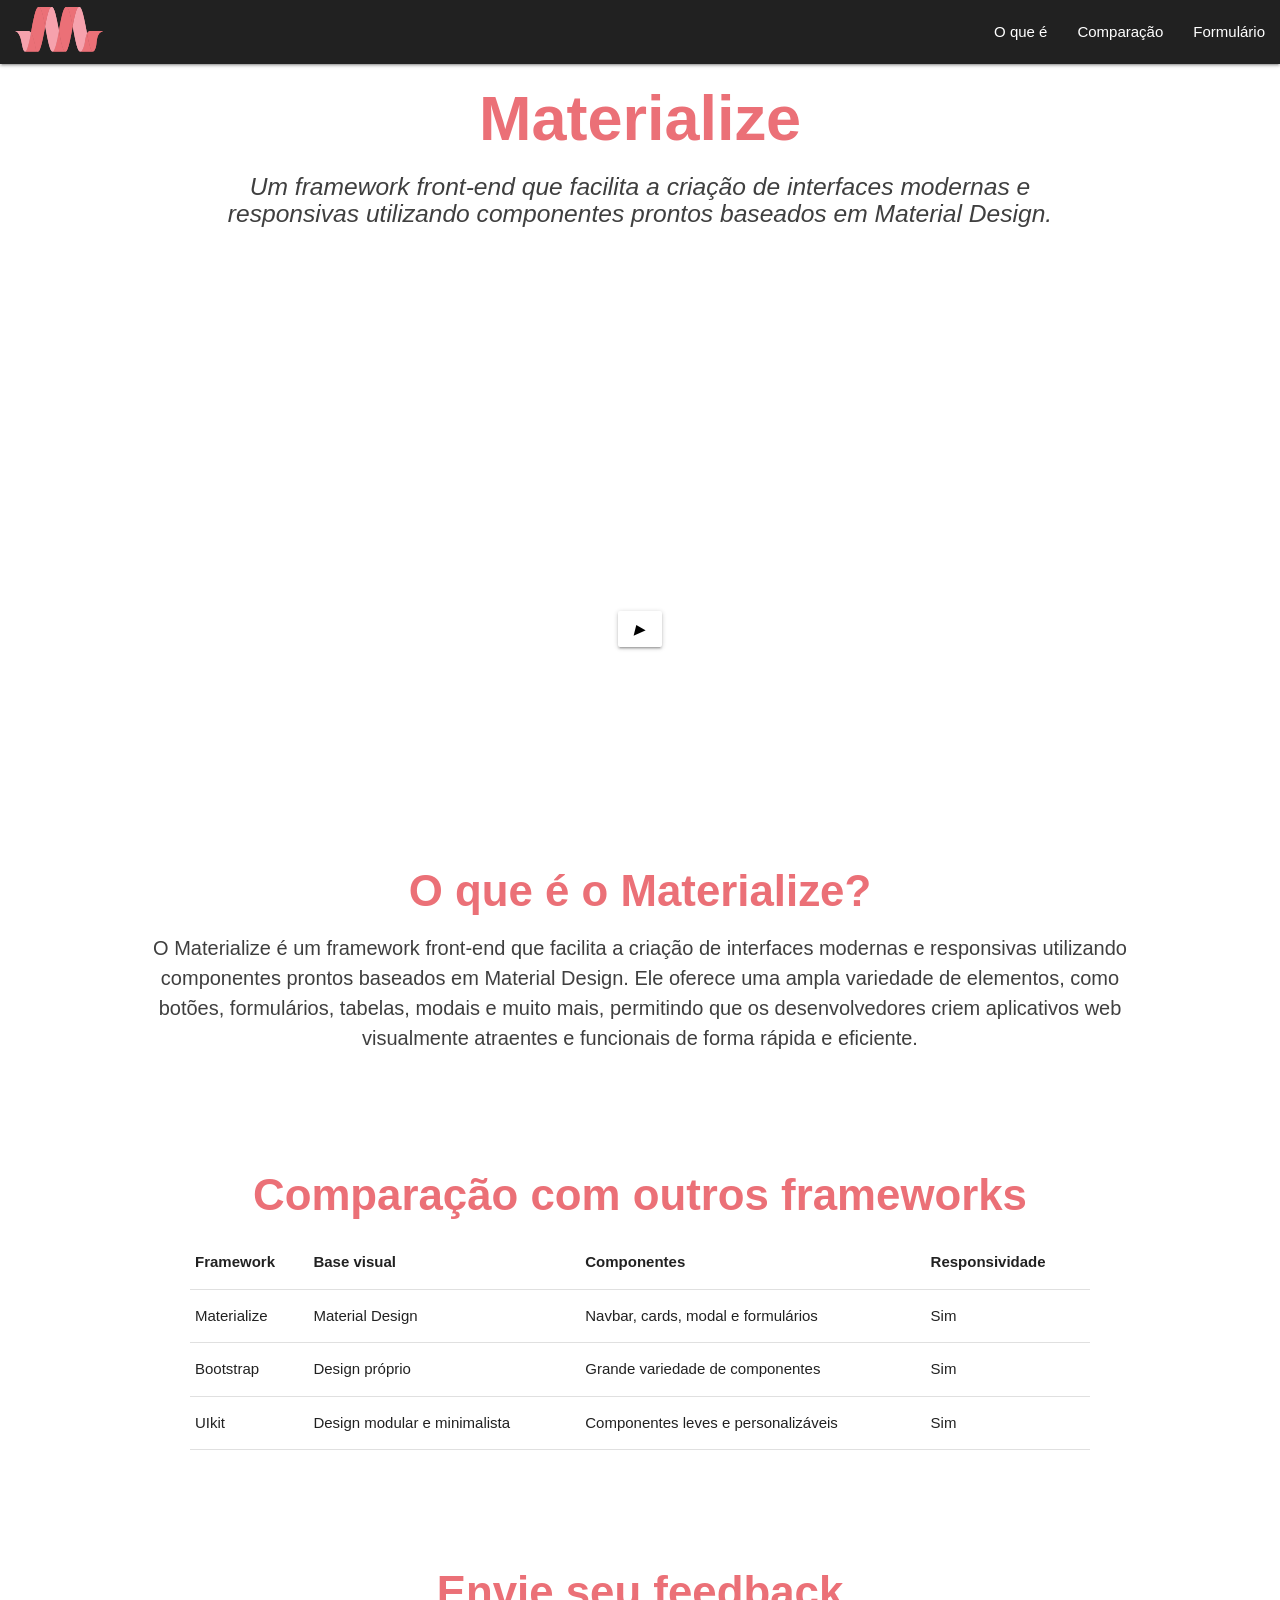
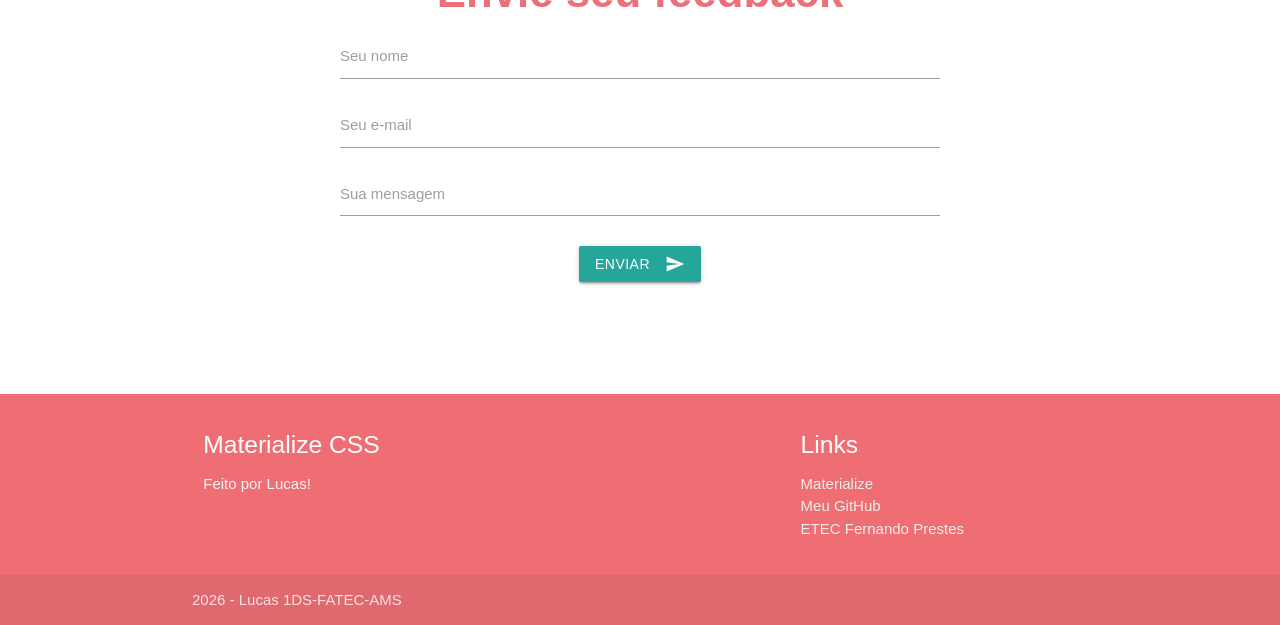
==== FrameworkResponsivo/materialize/index.html @ 22383616 "Estrutura e Materialize" ====
<!DOCTYPE html>
<html lang="pt-BR">

<head>
    <meta charset="UTF-8">
    <meta name="viewport" content="width=device-width, initial-scale=1.0">
    <link href="https://fonts.googleapis.com/icon?family=Material+Icons" rel="stylesheet">
    <!--Import materialize.css-->
    <link type="text/css" rel="stylesheet" href="css/materialize.min.css" media="screen,projection" />
    <link type="text/css" rel="stylesheet" href="css/style.css" />

    <title>Framework Responsivo - Materialize</title>
</head>

<body>


    <nav class="grey darken-4">
        <div class="nav-wrapper">
            <a href="#" class="brand-logo"><img src="assets/images/materialize_logo.svg" alt="Logo da Materialize"></a>
            <ul id="nav-mobile" class="right hide-on-med-and-down">
                <li><a href="#what">O que é</a></li>
                <li><a href="#comparison">Comparação</a></li>
                <li><a href="#forms">Formulário</a></li>
            </ul>
        </div>
    </nav>
    <h1 class="center-align titulo">Materialize </h1>
    <h5 class="center-align subtitulo">Um framework front-end que facilita a criação de interfaces modernas e
        responsivas utilizando componentes prontos baseados em Material Design.</h5>


    <div class="carousel carousel-slider center black-text" id="examples">
        <div class="carousel-fixed-item center">
            <p id="meuBotao" class="subtitulo white black-text btn">▶</p>
        </div>
        <div class="imagem-carousel carousel-item  white-text" href="#one!">
            <img src="assets/images/exemplo1.png" alt="Logo da Materialize" class="materialize-logo">
        </div>
        <div class="imagem-carousel carousel-item  white-text" href="#two!">
            <img src="assets/images/exemplo2.png" alt="Logo da Materialize" class="materialize-logo">
        </div>
        <div class="imagem-carousel carousel-item  white-text" href="#three!">
            <img src="assets/images/exemplo3.jpg" alt="Logo da Materialize" class="materialize-logo">
        </div>
        <div class="imagem-carousel carousel-item  white-text" href="#four!">
            <img src="assets/images/exemplo4.jpg" alt="Logo da Materialize" class="materialize-logo">
        </div>
    </div>


    <h3 class="center-align topico" id="what">O que é o Materialize?</h3>
    <p class="center-align texto">O Materialize é um framework front-end que facilita a criação de interfaces modernas e
        responsivas utilizando componentes prontos baseados em Material Design. Ele oferece uma ampla variedade de
        elementos, como botões, formulários, tabelas, modais e muito mais, permitindo que os desenvolvedores criem
        aplicativos web visualmente atraentes e funcionais de forma rápida e eficiente.</p>

    <br>
    <br>
    <br>
    <div class="tabela-container" id="comparison">
        <h3 class="center-align topico" id="components">
            Comparação com outros frameworks
        </h3>

        <table class="responsive-table">
            <thead>
                <tr>
                    <th>Framework</th>
                    <th>Base visual</th>
                    <th>Componentes</th>
                    <th>Responsividade</th>
                </tr>
            </thead>

            <tbody>
                <tr>
                    <td>Materialize</td>
                    <td>Material Design</td>
                    <td>Navbar, cards, modal e formulários</td>
                    <td>Sim</td>
                </tr>

                <tr>
                    <td>Bootstrap</td>
                    <td>Design próprio</td>
                    <td>Grande variedade de componentes</td>
                    <td>Sim</td>
                </tr>

                <tr>
                    <td>UIkit</td>
                    <td>Design modular e minimalista</td>
                    <td>Componentes leves e personalizáveis</td>
                    <td>Sim</td>
                </tr>
            </tbody>
        </table>
    </div>
    <br>
    <br>
    <br>

    <div class="container" id="forms">

        <h3 class="center-align topico">Envie seu feedback</h3>

        <form class="form-container">

            <div class="input-field">
                <input id="nome" type="text" class="validate">
                <label for="nome">Seu nome</label>
            </div>

            <div class="input-field">
                <input id="email" type="email" class="validate">
                <label for="email">Seu e-mail</label>
            </div>

            <div class="input-field">
                <textarea id="mensagem" class="materialize-textarea"></textarea>
                <label for="mensagem">Sua mensagem</label>
            </div>

            <div class="center-align">
                <button class="btn waves-effect waves-light modal-trigger" type="button" data-target="modal1">

                    Enviar
                    <i class="material-icons right">send</i>
                </button>
            </div>

        </form>

    </div>

    <div id="modal1" class="modal">
        <div class="modal-content">
            <h4>Mensagem enviada!</h4>
            <p>Obrigado por enviar seu feedback.</p>
        </div>

        <div class="modal-footer">
            <a href="#!" class="modal-close waves-effect btn-flat">
                Fechar
            </a>
        </div>
    </div>

    <br><br><br><br><br>

    <footer class="page-footer">
        <div class="container">
            <div class="row">
                <div class="col l6 s12">
                    <h5 class="white-text">Materialize CSS</h5>
                    <p class="grey-text text-lighten-4">Feito por Lucas!</p>
                </div>
                <div class="col l4 offset-l2 s12">
                    <h5 class="white-text">Links</h5>
                    <ul>
                        <li><a class="grey-text text-lighten-3" href="https://materializecss.com">Materialize</a></li>
                        <li><a class="grey-text text-lighten-3" href="https://github.com/wirum">Meu GitHub</a></li>
                        <li><a class="grey-text text-lighten-3" href="https://etecfernandoprestes.cps.sp.gov.br">ETEC Fernando Prestes</a></li>
                    </ul>
                </div>
            </div>
        </div>
        <div class="footer-copyright">
            <div class="container">
                2026 - Lucas 1DS-FATEC-AMS
                <a class="grey-text text-lighten-4 right" href="#!"></a>
            </div>
        </div>
    </footer>

    <script type="text/javascript" src="js/materialize.min.js"></script>
    <script type="text/javascript" src="js/script.js"></script>
</body>

</html>
---- FrameworkResponsivo/materialize/css/style.css ----
.brand-logo img {
    width: 100px;
    height: 45px;
    margin-left: 10px;
    margin-top: 7px;
}
.titulo {
    margin-top: 20px;
    font-weight: bold;
    color: #eb7077;
    margin-bottom: 20px;
}
.subtitulo {
    margin-top: 10px;
    margin:auto;
    max-width: 900px;
    font-style: italic;
    color: #3f3f3f;
    
}

.topico {
    margin-top: 50px;
    font-weight: bold;
    color: #eb7077;
}
.texto {
  font-size: 20px !important;
  max-width: 1000px;
  margin: auto;
  color: #3f3f3f;
}

.carousel {
    height: 400px !important;
    margin-top: 40px;
    margin-bottom: 200px;
}

.carousel .carousel-item {
    height: 400px !important;
}

.carousel-item img {
    width: 100%;
    height: 100%;
    object-fit: contain;
}

.tabela-container {
    max-width: 900px;
    margin: 0 auto;
}

.form-container {
    max-width: 600px;
    margin: 0 auto;
}
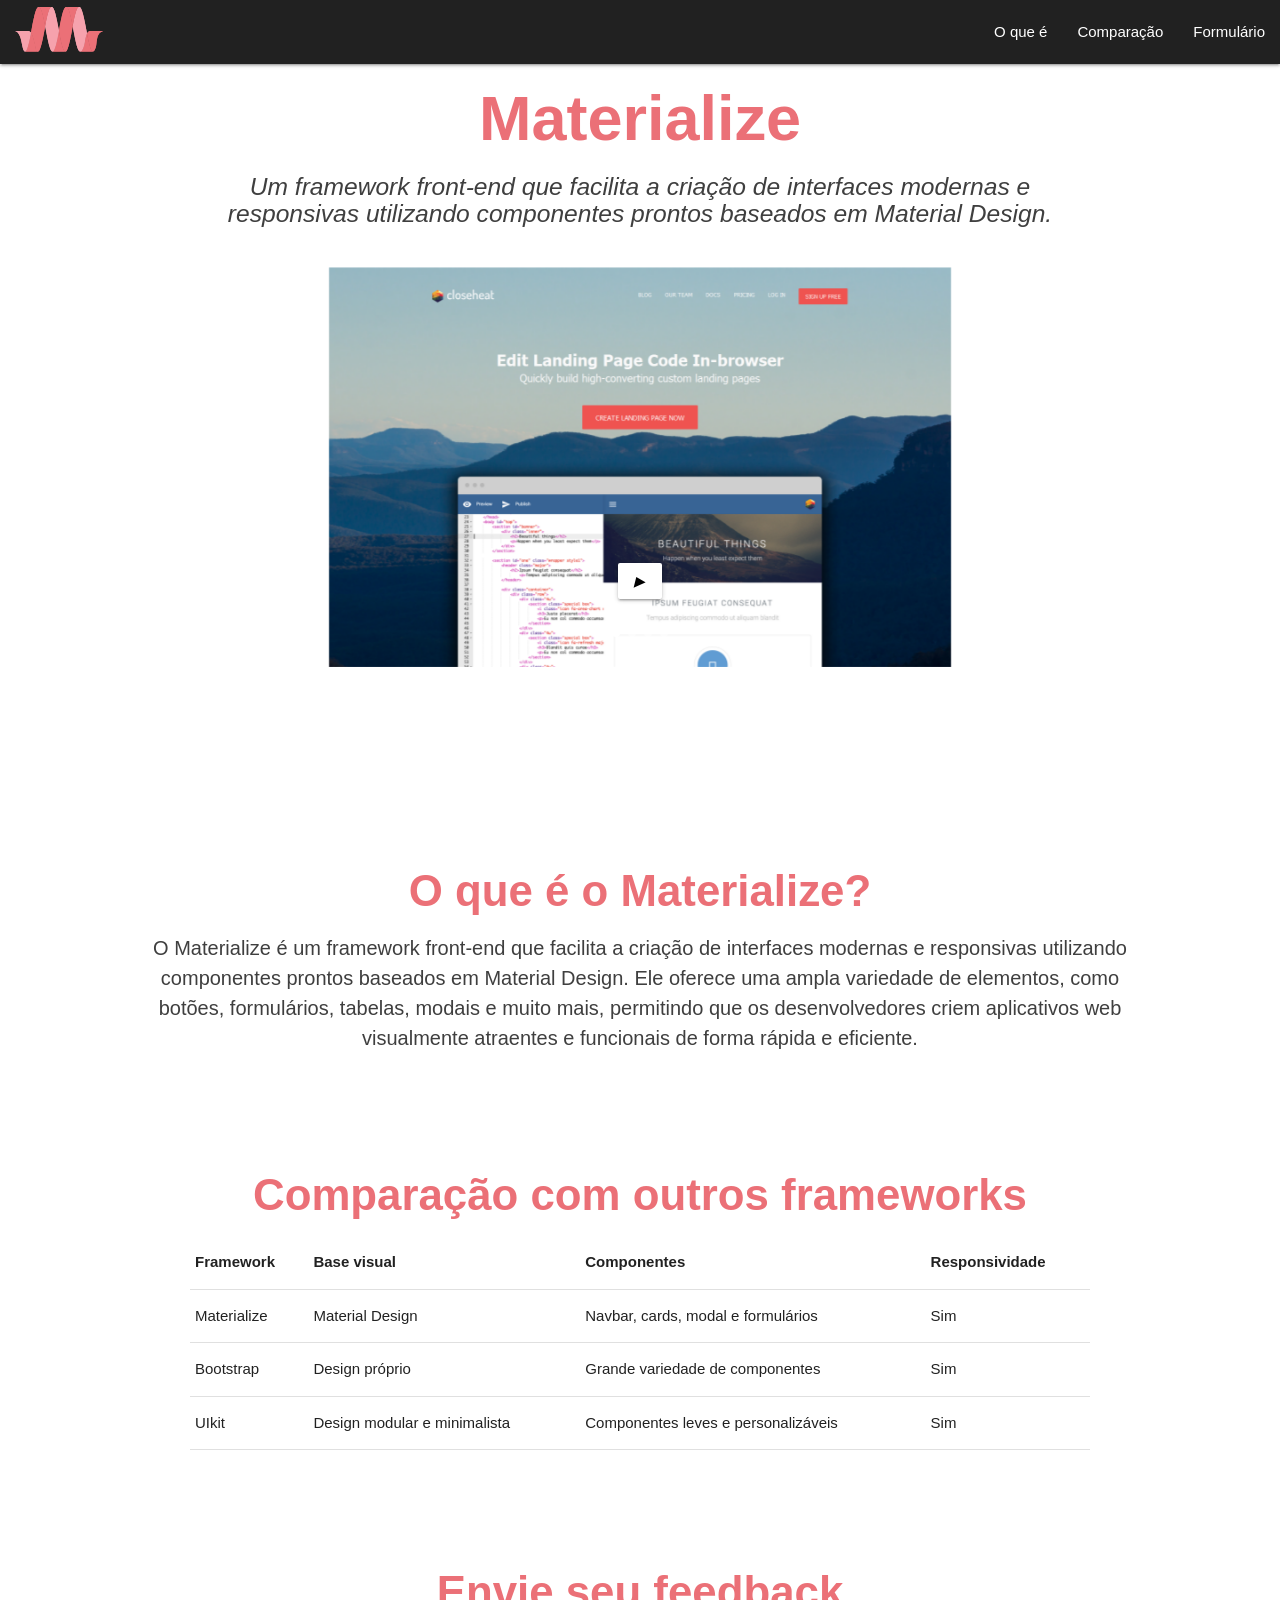
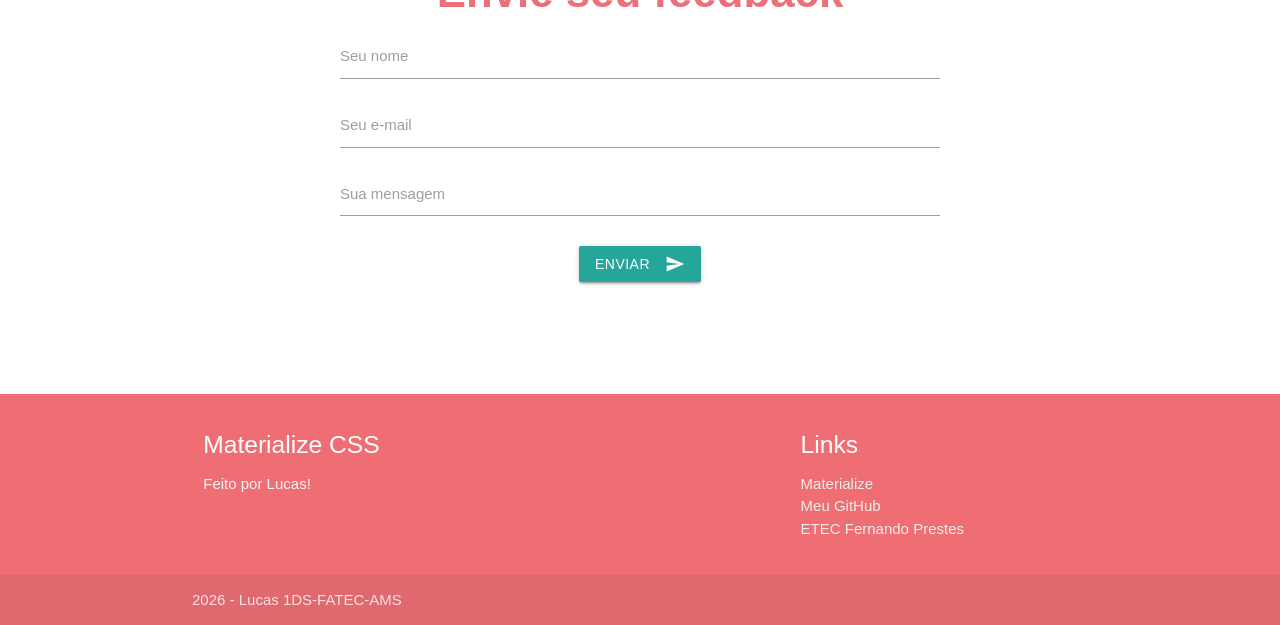
==== commit 6b70bd78: "Adicionado framework de bootstrap" ====
--- a/FrameworkResponsivo/materialize/index.html
+++ b/FrameworkResponsivo/materialize/index.html
@@ -1,181 +1,181 @@
-<!DOCTYPE html>
-<html lang="pt-BR">
-
-<head>
-    <meta charset="UTF-8">
-    <meta name="viewport" content="width=device-width, initial-scale=1.0">
-    <link href="https://fonts.googleapis.com/icon?family=Material+Icons" rel="stylesheet">
-    <!--Import materialize.css-->
-    <link type="text/css" rel="stylesheet" href="css/materialize.min.css" media="screen,projection" />
-    <link type="text/css" rel="stylesheet" href="css/style.css" />
-
-    <title>Framework Responsivo - Materialize</title>
-</head>
-
-<body>
-
-
-    <nav class="grey darken-4">
-        <div class="nav-wrapper">
-            <a href="#" class="brand-logo"><img src="assets/images/materialize_logo.svg" alt="Logo da Materialize"></a>
-            <ul id="nav-mobile" class="right hide-on-med-and-down">
-                <li><a href="#what">O que é</a></li>
-                <li><a href="#comparison">Comparação</a></li>
-                <li><a href="#forms">Formulário</a></li>
-            </ul>
-        </div>
-    </nav>
-    <h1 class="center-align titulo">Materialize </h1>
-    <h5 class="center-align subtitulo">Um framework front-end que facilita a criação de interfaces modernas e
-        responsivas utilizando componentes prontos baseados em Material Design.</h5>
-
-
-    <div class="carousel carousel-slider center black-text" id="examples">
-        <div class="carousel-fixed-item center">
-            <p id="meuBotao" class="subtitulo white black-text btn">▶</p>
-        </div>
-        <div class="imagem-carousel carousel-item  white-text" href="#one!">
-            <img src="assets/images/exemplo1.png" alt="Logo da Materialize" class="materialize-logo">
-        </div>
-        <div class="imagem-carousel carousel-item  white-text" href="#two!">
-            <img src="assets/images/exemplo2.png" alt="Logo da Materialize" class="materialize-logo">
-        </div>
-        <div class="imagem-carousel carousel-item  white-text" href="#three!">
-            <img src="assets/images/exemplo3.jpg" alt="Logo da Materialize" class="materialize-logo">
-        </div>
-        <div class="imagem-carousel carousel-item  white-text" href="#four!">
-            <img src="assets/images/exemplo4.jpg" alt="Logo da Materialize" class="materialize-logo">
-        </div>
-    </div>
-
-
-    <h3 class="center-align topico" id="what">O que é o Materialize?</h3>
-    <p class="center-align texto">O Materialize é um framework front-end que facilita a criação de interfaces modernas e
-        responsivas utilizando componentes prontos baseados em Material Design. Ele oferece uma ampla variedade de
-        elementos, como botões, formulários, tabelas, modais e muito mais, permitindo que os desenvolvedores criem
-        aplicativos web visualmente atraentes e funcionais de forma rápida e eficiente.</p>
-
-    <br>
-    <br>
-    <br>
-    <div class="tabela-container" id="comparison">
-        <h3 class="center-align topico" id="components">
-            Comparação com outros frameworks
-        </h3>
-
-        <table class="responsive-table">
-            <thead>
-                <tr>
-                    <th>Framework</th>
-                    <th>Base visual</th>
-                    <th>Componentes</th>
-                    <th>Responsividade</th>
-                </tr>
-            </thead>
-
-            <tbody>
-                <tr>
-                    <td>Materialize</td>
-                    <td>Material Design</td>
-                    <td>Navbar, cards, modal e formulários</td>
-                    <td>Sim</td>
-                </tr>
-
-                <tr>
-                    <td>Bootstrap</td>
-                    <td>Design próprio</td>
-                    <td>Grande variedade de componentes</td>
-                    <td>Sim</td>
-                </tr>
-
-                <tr>
-                    <td>UIkit</td>
-                    <td>Design modular e minimalista</td>
-                    <td>Componentes leves e personalizáveis</td>
-                    <td>Sim</td>
-                </tr>
-            </tbody>
-        </table>
-    </div>
-    <br>
-    <br>
-    <br>
-
-    <div class="container" id="forms">
-
-        <h3 class="center-align topico">Envie seu feedback</h3>
-
-        <form class="form-container">
-
-            <div class="input-field">
-                <input id="nome" type="text" class="validate">
-                <label for="nome">Seu nome</label>
-            </div>
-
-            <div class="input-field">
-                <input id="email" type="email" class="validate">
-                <label for="email">Seu e-mail</label>
-            </div>
-
-            <div class="input-field">
-                <textarea id="mensagem" class="materialize-textarea"></textarea>
-                <label for="mensagem">Sua mensagem</label>
-            </div>
-
-            <div class="center-align">
-                <button class="btn waves-effect waves-light modal-trigger" type="button" data-target="modal1">
-
-                    Enviar
-                    <i class="material-icons right">send</i>
-                </button>
-            </div>
-
-        </form>
-
-    </div>
-
-    <div id="modal1" class="modal">
-        <div class="modal-content">
-            <h4>Mensagem enviada!</h4>
-            <p>Obrigado por enviar seu feedback.</p>
-        </div>
-
-        <div class="modal-footer">
-            <a href="#!" class="modal-close waves-effect btn-flat">
-                Fechar
-            </a>
-        </div>
-    </div>
-
-    <br><br><br><br><br>
-
-    <footer class="page-footer">
-        <div class="container">
-            <div class="row">
-                <div class="col l6 s12">
-                    <h5 class="white-text">Materialize CSS</h5>
-                    <p class="grey-text text-lighten-4">Feito por Lucas!</p>
-                </div>
-                <div class="col l4 offset-l2 s12">
-                    <h5 class="white-text">Links</h5>
-                    <ul>
-                        <li><a class="grey-text text-lighten-3" href="https://materializecss.com">Materialize</a></li>
-                        <li><a class="grey-text text-lighten-3" href="https://github.com/wirum">Meu GitHub</a></li>
-                        <li><a class="grey-text text-lighten-3" href="https://etecfernandoprestes.cps.sp.gov.br">ETEC Fernando Prestes</a></li>
-                    </ul>
-                </div>
-            </div>
-        </div>
-        <div class="footer-copyright">
-            <div class="container">
-                2026 - Lucas 1DS-FATEC-AMS
-                <a class="grey-text text-lighten-4 right" href="#!"></a>
-            </div>
-        </div>
-    </footer>
-
-    <script type="text/javascript" src="js/materialize.min.js"></script>
-    <script type="text/javascript" src="js/script.js"></script>
-</body>
-
+<!DOCTYPE html>
+<html lang="pt-BR">
+
+<head>
+    <meta charset="UTF-8">
+    <meta name="viewport" content="width=device-width, initial-scale=1.0">
+    <link href="https://fonts.googleapis.com/icon?family=Material+Icons" rel="stylesheet">
+    <!--Import materialize.css-->
+    <link type="text/css" rel="stylesheet" href="css/materialize.min.css" media="screen,projection" />
+    <link type="text/css" rel="stylesheet" href="css/style.css" />
+
+    <title>Framework Responsivo - Materialize</title>
+</head>
+
+<body>
+
+
+    <nav class="grey darken-4">
+        <div class="nav-wrapper">
+            <a href="#" class="brand-logo"><img src="assets/images/materialize_logo.svg" alt="Logo da Materialize"></a>
+            <ul id="nav-mobile" class="right hide-on-med-and-down">
+                <li><a href="#what">O que é</a></li>
+                <li><a href="#comparison">Comparação</a></li>
+                <li><a href="#forms">Formulário</a></li>
+            </ul>
+        </div>
+    </nav>
+    <h1 class="center-align titulo">Materialize </h1>
+    <h5 class="center-align subtitulo">Um framework front-end que facilita a criação de interfaces modernas e
+        responsivas utilizando componentes prontos baseados em Material Design.</h5>
+
+
+    <div class="carousel carousel-slider center black-text" id="examples">
+        <div class="carousel-fixed-item center">
+            <p id="meuBotao" class="subtitulo white black-text btn">▶</p>
+        </div>
+        <div class="imagem-carousel carousel-item  white-text" href="#one!">
+            <img src="assets/images/exemplo1.png" alt="Logo da Materialize" class="materialize-logo">
+        </div>
+        <div class="imagem-carousel carousel-item  white-text" href="#two!">
+            <img src="assets/images/exemplo2.png" alt="Logo da Materialize" class="materialize-logo">
+        </div>
+        <div class="imagem-carousel carousel-item  white-text" href="#three!">
+            <img src="assets/images/exemplo3.jpg" alt="Logo da Materialize" class="materialize-logo">
+        </div>
+        <div class="imagem-carousel carousel-item  white-text" href="#four!">
+            <img src="assets/images/exemplo4.jpg" alt="Logo da Materialize" class="materialize-logo">
+        </div>
+    </div>
+
+
+    <h3 class="center-align topico" id="what">O que é o Materialize?</h3>
+    <p class="center-align texto">O Materialize é um framework front-end que facilita a criação de interfaces modernas e
+        responsivas utilizando componentes prontos baseados em Material Design. Ele oferece uma ampla variedade de
+        elementos, como botões, formulários, tabelas, modais e muito mais, permitindo que os desenvolvedores criem
+        aplicativos web visualmente atraentes e funcionais de forma rápida e eficiente.</p>
+
+    <br>
+    <br>
+    <br>
+    <div class="tabela-container" id="comparison">
+        <h3 class="center-align topico" id="components">
+            Comparação com outros frameworks
+        </h3>
+
+        <table class="responsive-table">
+            <thead>
+                <tr>
+                    <th>Framework</th>
+                    <th>Base visual</th>
+                    <th>Componentes</th>
+                    <th>Responsividade</th>
+                </tr>
+            </thead>
+
+            <tbody>
+                <tr>
+                    <td>Materialize</td>
+                    <td>Material Design</td>
+                    <td>Navbar, cards, modal e formulários</td>
+                    <td>Sim</td>
+                </tr>
+
+                <tr>
+                    <td>Bootstrap</td>
+                    <td>Design próprio</td>
+                    <td>Grande variedade de componentes</td>
+                    <td>Sim</td>
+                </tr>
+
+                <tr>
+                    <td>UIkit</td>
+                    <td>Design modular e minimalista</td>
+                    <td>Componentes leves e personalizáveis</td>
+                    <td>Sim</td>
+                </tr>
+            </tbody>
+        </table>
+    </div>
+    <br>
+    <br>
+    <br>
+
+    <div class="container" id="forms">
+
+        <h3 class="center-align topico">Envie seu feedback</h3>
+
+        <form class="form-container">
+
+            <div class="input-field">
+                <input id="nome" type="text" class="validate">
+                <label for="nome">Seu nome</label>
+            </div>
+
+            <div class="input-field">
+                <input id="email" type="email" class="validate">
+                <label for="email">Seu e-mail</label>
+            </div>
+
+            <div class="input-field">
+                <textarea id="mensagem" class="materialize-textarea"></textarea>
+                <label for="mensagem">Sua mensagem</label>
+            </div>
+
+            <div class="center-align">
+                <button class="btn waves-effect waves-light modal-trigger" type="button" data-target="modal1">
+
+                    Enviar
+                    <i class="material-icons right">send</i>
+                </button>
+            </div>
+
+        </form>
+
+    </div>
+
+    <div id="modal1" class="modal">
+        <div class="modal-content">
+            <h4>Mensagem enviada!</h4>
+            <p>Obrigado por enviar seu feedback.</p>
+        </div>
+
+        <div class="modal-footer">
+            <a href="#!" class="modal-close waves-effect btn-flat">
+                Fechar
+            </a>
+        </div>
+    </div>
+
+    <br><br><br><br><br>
+
+    <footer class="page-footer">
+        <div class="container">
+            <div class="row">
+                <div class="col l6 s12">
+                    <h5 class="white-text">Materialize CSS</h5>
+                    <p class="grey-text text-lighten-4">Feito por Lucas!</p>
+                </div>
+                <div class="col l4 offset-l2 s12">
+                    <h5 class="white-text">Links</h5>
+                    <ul>
+                        <li><a class="grey-text text-lighten-3" href="https://materializecss.com">Materialize</a></li>
+                        <li><a class="grey-text text-lighten-3" href="https://github.com/wirum">Meu GitHub</a></li>
+                        <li><a class="grey-text text-lighten-3" href="https://etecfernandoprestes.cps.sp.gov.br">ETEC Fernando Prestes</a></li>
+                    </ul>
+                </div>
+            </div>
+        </div>
+        <div class="footer-copyright">
+            <div class="container">
+                2026 - Lucas 1DS-FATEC-AMS
+                <a class="grey-text text-lighten-4 right" href="#!"></a>
+            </div>
+        </div>
+    </footer>
+
+    <script type="text/javascript" src="js/materialize.min.js"></script>
+    <script type="text/javascript" src="js/script.js"></script>
+</body>
+
 </html>
--- a/FrameworkResponsivo/materialize/css/style.css
+++ b/FrameworkResponsivo/materialize/css/style.css
@@ -1,58 +1,58 @@
-.brand-logo img {
-    width: 100px;
-    height: 45px;
-    margin-left: 10px;
-    margin-top: 7px;
-}
-.titulo {
-    margin-top: 20px;
-    font-weight: bold;
-    color: #eb7077;
-    margin-bottom: 20px;
-}
-.subtitulo {
-    margin-top: 10px;
-    margin:auto;
-    max-width: 900px;
-    font-style: italic;
-    color: #3f3f3f;
-    
-}
-
-.topico {
-    margin-top: 50px;
-    font-weight: bold;
-    color: #eb7077;
-}
-.texto {
-  font-size: 20px !important;
-  max-width: 1000px;
-  margin: auto;
-  color: #3f3f3f;
-}
-
-.carousel {
-    height: 400px !important;
-    margin-top: 40px;
-    margin-bottom: 200px;
-}
-
-.carousel .carousel-item {
-    height: 400px !important;
-}
-
-.carousel-item img {
-    width: 100%;
-    height: 100%;
-    object-fit: contain;
-}
-
-.tabela-container {
-    max-width: 900px;
-    margin: 0 auto;
-}
-
-.form-container {
-    max-width: 600px;
-    margin: 0 auto;
+.brand-logo img {
+    width: 100px;
+    height: 45px;
+    margin-left: 10px;
+    margin-top: 7px;
+}
+.titulo {
+    margin-top: 20px;
+    font-weight: bold;
+    color: #eb7077;
+    margin-bottom: 20px;
+}
+.subtitulo {
+    margin-top: 10px;
+    margin:auto;
+    max-width: 900px;
+    font-style: italic;
+    color: #3f3f3f;
+    
+}
+
+.topico {
+    margin-top: 50px;
+    font-weight: bold;
+    color: #eb7077;
+}
+.texto {
+  font-size: 20px !important;
+  max-width: 1000px;
+  margin: auto;
+  color: #3f3f3f;
+}
+
+.carousel {
+    height: 400px !important;
+    margin-top: 40px;
+    margin-bottom: 200px;
+}
+
+.carousel .carousel-item {
+    height: 400px !important;
+}
+
+.carousel-item img {
+    width: 100%;
+    height: 100%;
+    object-fit: contain;
+}
+
+.tabela-container {
+    max-width: 900px;
+    margin: 0 auto;
+}
+
+.form-container {
+    max-width: 600px;
+    margin: 0 auto;
 }
